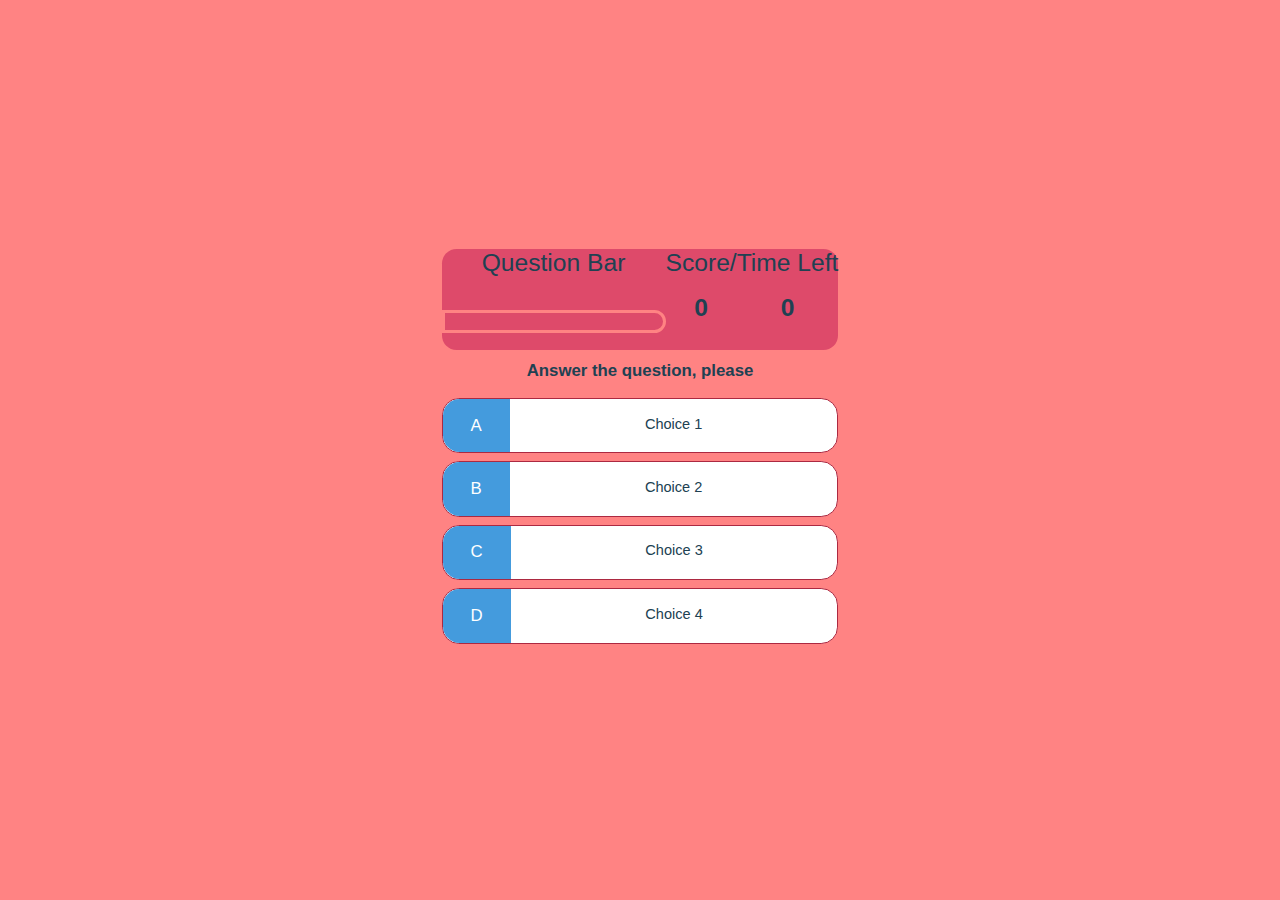
==== quizgame.html @ 0cdeb3a9 "the play page is ready" ====
<!DOCTYPE html>
<html lang="en">
<head>
    <meta charset="UTF-8">
    <meta name="viewport" content="width=device-width, initial-scale=1.0">
    <title>Gameplay</title>
    <link rel="stylesheet" href="./maincss.css">
    <link rel="stylesheet" href="./quizgame.css">
    <link href="https://fonts.cdnfonts.com/css/pokemon-solid" rel="stylesheet">
</head>
<body>
    <div class="container">
        <div id="game" class="justify-center column">
            <div id="info-display">
                <div id="display-item">
                    <p id="progressText" class="info">
                        Question Bar
                    </p>
                    <div id="progressBar">
                        <div id="progressBarFull"></div>
                    </div>
                </div>
                <div id="display-item">
                    <p class="info">
                        Score/
                    </p>
                    <h1 class="display-main-text" id="score">
                        0
                    </h1>
                </div>
                <div id="display-item">
                    <p class="info">
                        Time Left
                    </p>
                    <h1 class="display-text" id="score">
                        0
                    </h1>
                </div>
            </div>
            <h2 id="question">Answer the question, please</h2>
            <div class="choice-container">
                <p class="choice-prefix">A</p>
                <p class="choice-text" data-number="1">Choice 1</p>
            </div>
            <div class="choice-container">
                <p class="choice-prefix">B</p>
                <p class="choice-text" data-number="2">Choice 2</p>
            </div>
            <div class="choice-container">
                <p class="choice-prefix">C</p>
                <p class="choice-text" data-number="3">Choice 3</p>
            </div>
            <div class="choice-container">
                <p class="choice-prefix">D</p>
                <p class="choice-text" data-number="4">Choice 4</p>
            </div>
        </div>
    </div>
    <script src="./game.js"></script>
</body>
</html>
---- maincss.css ----
/*https://pokepalettes.com/#tangela*/

/*I used that cool font from the internet people, god bless them
I created a same style base for all the project
*/

:root{
    background-color: #ff8383;
    font-size: .7rem;
}

*{box-sizing: border-box;
font-family: 'Pokemon Solid', sans-serif, monospace;
margin: 0;
padding: 0;
color: #204152
}

h1,h2,h3,h4{
    margin-bottom: 1.5rem;

}

h1{
    font-size: 4rem;
    color: #204152;
    margin-bottom: 1rem;
    display: flex;
    justify-content: center;
}

h1>span{
    font-size: 2rem;
}

.container{
    width: 100vw;
    height: 100vh;
    display: flex;
    max-width: 100%;
    margin: 0 auto;
    justify-content: center;

}

.container > * {
/*in case i need it later*/
}

.justify-center{
    display: flex;
    flex-direction: column;
    justify-items: center;
    justify-content: center;
    text-align: center;
    
}

.text-center {
    text-align: center;

}

.column{
    display:flex;
    flex-direction: column;
    justify-content: center;
}

.center{
    display:flex;
    flex-direction: column;
    justify-content: center;
}

.hidden{
    display: none;
}

.button {
    font-size: 1.8rem;
    padding: 1rem 0;
    width:20rem;
    text-align: center;
    border: 0.4rem solid #ac2941;
    border-radius: 1.5rem;
    margin-bottom: 1rem;
    text-decoration: none;
    color: #ac2941;
    background-color: white;
}


.button:hover {
    cursor: pointer;
    box-shadow: 0 0.4rem 1.4rem 0 rgba (86,185,235,0.5);
    transform: translateY(-0.1rem);
    transition: transform 150ms;
    background-color: #de4a6a;
}


.btn[disabled]:hover{
    cursor: not-allowed;
    box-shadow: none;
    transform: none;
}
---- quizgame.css ----
.choice-container{
    display: flex;
    margin-bottom: .7rem;
    width: 100%;
    font-size: 1.8rem;
    border: .1rem solid #ac2941;
    border-radius: 1.5rem;
    background-color: #ffffff;
}

.choice-container:hover{
    cursor: pointer;
    background-color: #94d5f6;
    transform: translateY(-0.1rem);
    transition: transform 150ms;
}

.choice-prefix{
    padding: 1.5rem 2.5rem;
    border-top-left-radius: 1.5rem;
    border-bottom-left-radius: 1.5rem;
    background-color: rgb(68, 155, 221);
    color: white;
    font-size: 1.5rem;
}

.choice-text{
    padding: 1.5rem;
    font-size: 1.3rem;
    width: 100%;
}

.correct{
    background-color: 006a62;
}

.incorrect{
    background-color: ac1000;
}


/*Info display
It contains the time left
the current score
and a graphich meter in the form of a rectangle

*/


#display-item >*{
    font-size: 2.2rem;
    height: 5vh;
}

#info-display{
    background-color: #de4a6a;
    border-radius: 1.3rem;
    display: flex;
    flex-direction: row;
    justify-content: space-around;
    margin-bottom: 1rem;
}

.info{
    text-align: center;
    font-size:1.5rem
}

.display-main-text{
    text-align:center;
}


#progressBar{
    width: 20rem;
    height: 2rem;
    border: 0.3rem solid #ff8383;
    border-top-right-radius: 1.5rem;
    border-bottom-right-radius: 1.5rem;
    margin-top:1.5rem;
  
}

#progressBarFull{
    height: 3.5rem;
    background-color: #ffffff;
    width: 0%;
}
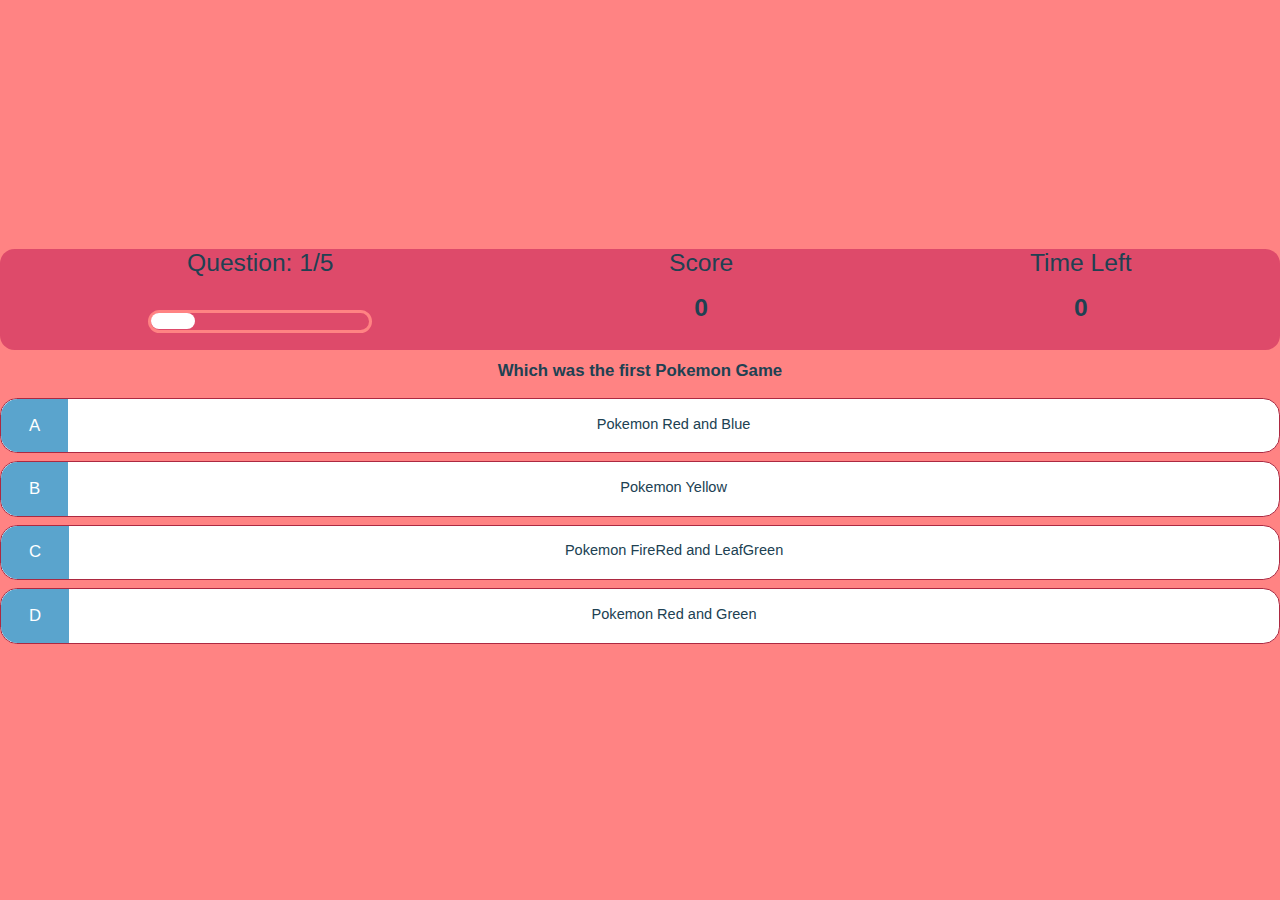
==== commit d2c5f578: "added question game, but still missing timer, i think that goes in the end" ====
--- a/quizgame.html
+++ b/quizgame.html
@@ -10,19 +10,19 @@
 </head>
 <body>
     <div class="container">
-        <div id="game" class="justify-center column">
+        <div id="game" class="justifyThis column">
             <div id="info-display">
                 <div id="display-item">
-                    <p id="progressText" class="info">
+                    <p id="progressMetric" class="info">
                         Question Bar
                     </p>
-                    <div id="progressBar">
-                        <div id="progressBarFull"></div>
+                    <div id="bar">
+                        <div id="filledBar"></div>
                     </div>
                 </div>
                 <div id="display-item">
                     <p class="info">
-                        Score/
+                        Score
                     </p>
                     <h1 class="display-main-text" id="score">
                         0
@@ -38,24 +38,24 @@
                 </div>
             </div>
             <h2 id="question">Answer the question, please</h2>
-            <div class="choice-container">
-                <p class="choice-prefix">A</p>
-                <p class="choice-text" data-number="1">Choice 1</p>
+            <div class="Answer-container">
+                <p class="fixed-choice">A</p>
+                <p class="fixed-text" data-number="1">Choice 1</p>
             </div>
-            <div class="choice-container">
-                <p class="choice-prefix">B</p>
-                <p class="choice-text" data-number="2">Choice 2</p>
+            <div class="Answer-container">
+                <p class="fixed-choice">B</p>
+                <p class="fixed-text" data-number="2">Choice 2</p>
             </div>
-            <div class="choice-container">
-                <p class="choice-prefix">C</p>
-                <p class="choice-text" data-number="3">Choice 3</p>
+            <div class="Answer-container">
+                <p class="fixed-choice">C</p>
+                <p class="fixed-text" data-number="3">Choice 3</p>
             </div>
-            <div class="choice-container">
-                <p class="choice-prefix">D</p>
-                <p class="choice-text" data-number="4">Choice 4</p>
+            <div class="Answer-container">
+                <p class="fixed-choice">D</p>
+                <p class="fixed-text" data-number="4">Choice 4</p>
             </div>
         </div>
     </div>
-    <script src="./game.js"></script>
+    <script src="./quizgame.js"></script>
 </body>
 </html>--- a/maincss.css
+++ b/maincss.css
@@ -47,12 +47,13 @@
 /*in case i need it later*/
 }
 
-.justify-center{
+.justifyThis {
     display: flex;
     flex-direction: column;
     justify-items: center;
     justify-content: center;
     text-align: center;
+    width: 100%;
     
 }
 
--- a/quizgame.css
+++ b/quizgame.css
@@ -1,4 +1,4 @@
-.choice-container{
+.Answer-container{
     display: flex;
     margin-bottom: .7rem;
     width: 100%;
@@ -8,34 +8,36 @@
     background-color: #ffffff;
 }
 
-.choice-container:hover{
+.Answer-container:hover{
     cursor: pointer;
-    background-color: #94d5f6;
+    /*background-color: #94d5f6; i tried to put a background color, but sometimes it eliminates the correct and wrong event listeners*/
     transform: translateY(-0.1rem);
     transition: transform 150ms;
+    box-shadow: 0 0 10px 0 #ac2941 inset, 0 0 10px 2px #ac2941;
+    border: 2px solid #ac2941;
 }
 
-.choice-prefix{
+.fixed-choice{
     padding: 1.5rem 2.5rem;
     border-top-left-radius: 1.5rem;
     border-bottom-left-radius: 1.5rem;
-    background-color: rgb(68, 155, 221);
+    background-color:#5aa4cd;
     color: white;
     font-size: 1.5rem;
 }
 
-.choice-text{
+.fixed-text{
     padding: 1.5rem;
     font-size: 1.3rem;
     width: 100%;
 }
 
 .correct{
-    background-color: 006a62;
+    background-color: #006a62;
 }
 
-.incorrect{
-    background-color: ac1000;
+.wrong{
+    background-color: #ac1000;
 }
 
 
@@ -71,18 +73,18 @@
 }
 
 
-#progressBar{
+#bar{
     width: 20rem;
     height: 2rem;
     border: 0.3rem solid #ff8383;
-    border-top-right-radius: 1.5rem;
-    border-bottom-right-radius: 1.5rem;
+    border-radius: 1.5rem;
     margin-top:1.5rem;
   
 }
 
-#progressBarFull{
-    height: 3.5rem;
+#filledBar{
+    height:1.4rem;
     background-color: #ffffff;
+    border-radius: 1.5rem;
     width: 0%;
 }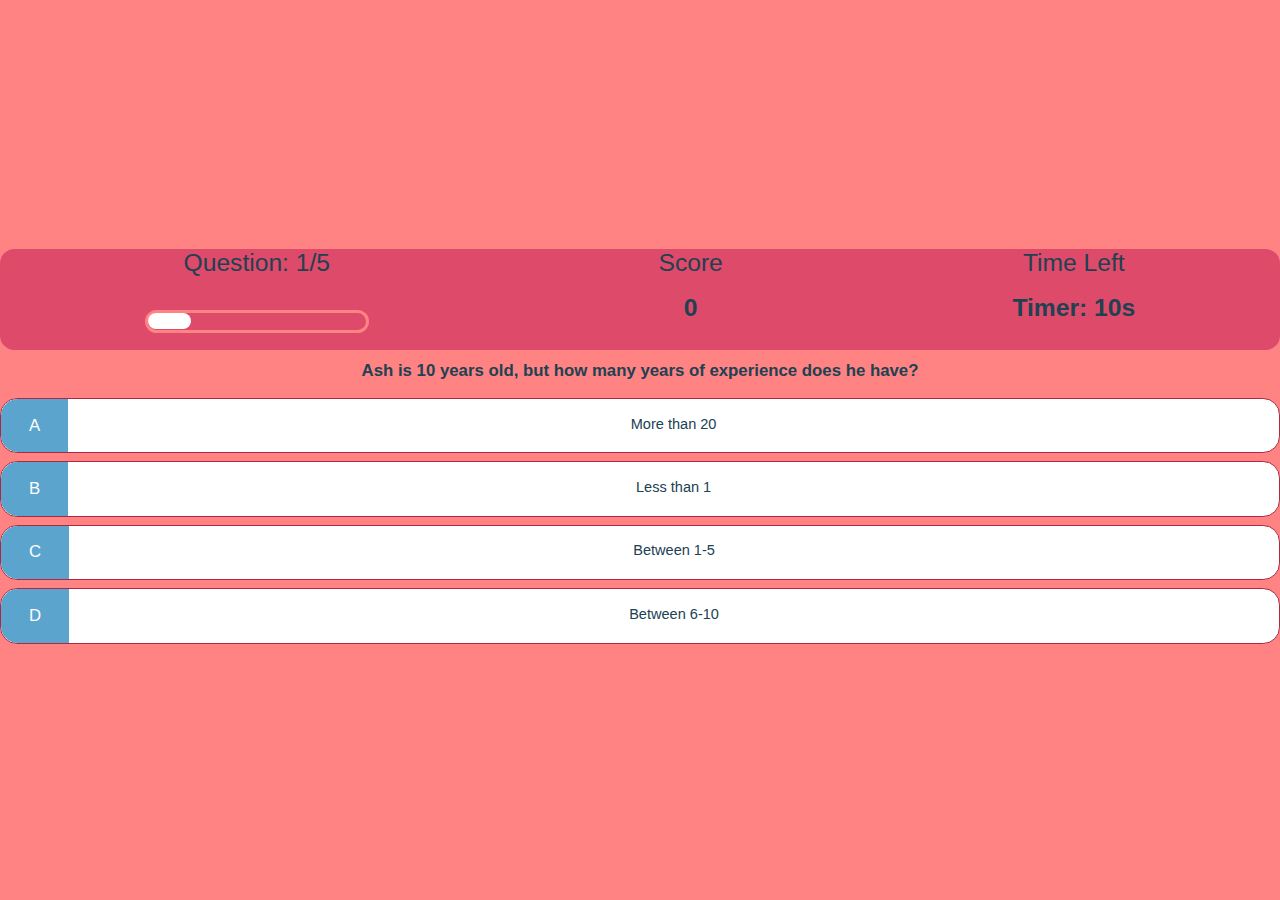
==== commit b62d9c3d: "just missing the readme" ====
--- a/quizgame.html
+++ b/quizgame.html
@@ -32,7 +32,7 @@
                     <p class="info">
                         Time Left
                     </p>
-                    <h1 class="display-text" id="score">
+                    <h1 class="display-text" id="timerDisplay">
                         0
                     </h1>
                 </div>
--- a/maincss.css
+++ b/maincss.css
@@ -29,6 +29,11 @@
     justify-content: center;
 }
 
+
+#trainerResult{
+    font-size: 2.3rem;
+}
+
 h1>span{
     font-size: 2rem;
 }
@@ -44,7 +49,7 @@
 }
 
 .container > * {
-/*in case i need it later*/
+/*in case i need it later, creating problems for now*/
 }
 
 .justifyThis {
@@ -101,9 +106,31 @@
 }
 
 
-.btn[disabled]:hover{
+.button[disabled]:hover{
     cursor: not-allowed;
     box-shadow: none;
     transform: none;
 }
 
+form{
+    width: 100%;
+    display: flex;
+    flex-direction: column;
+    align-items: center;
+}
+
+input{
+    margin-bottom: 1rem;
+    width: 20rem;
+    padding: 1.5rem;
+    font-size: 1.8rem;
+    border: none;
+    border-radius: 1.5rem;
+    box-shadow: 0 0.1rem 1.4rem 0 rgba(86, 185, 235, 05);
+
+}
+
+input::placeholder{
+    color: #aaa;
+}
+
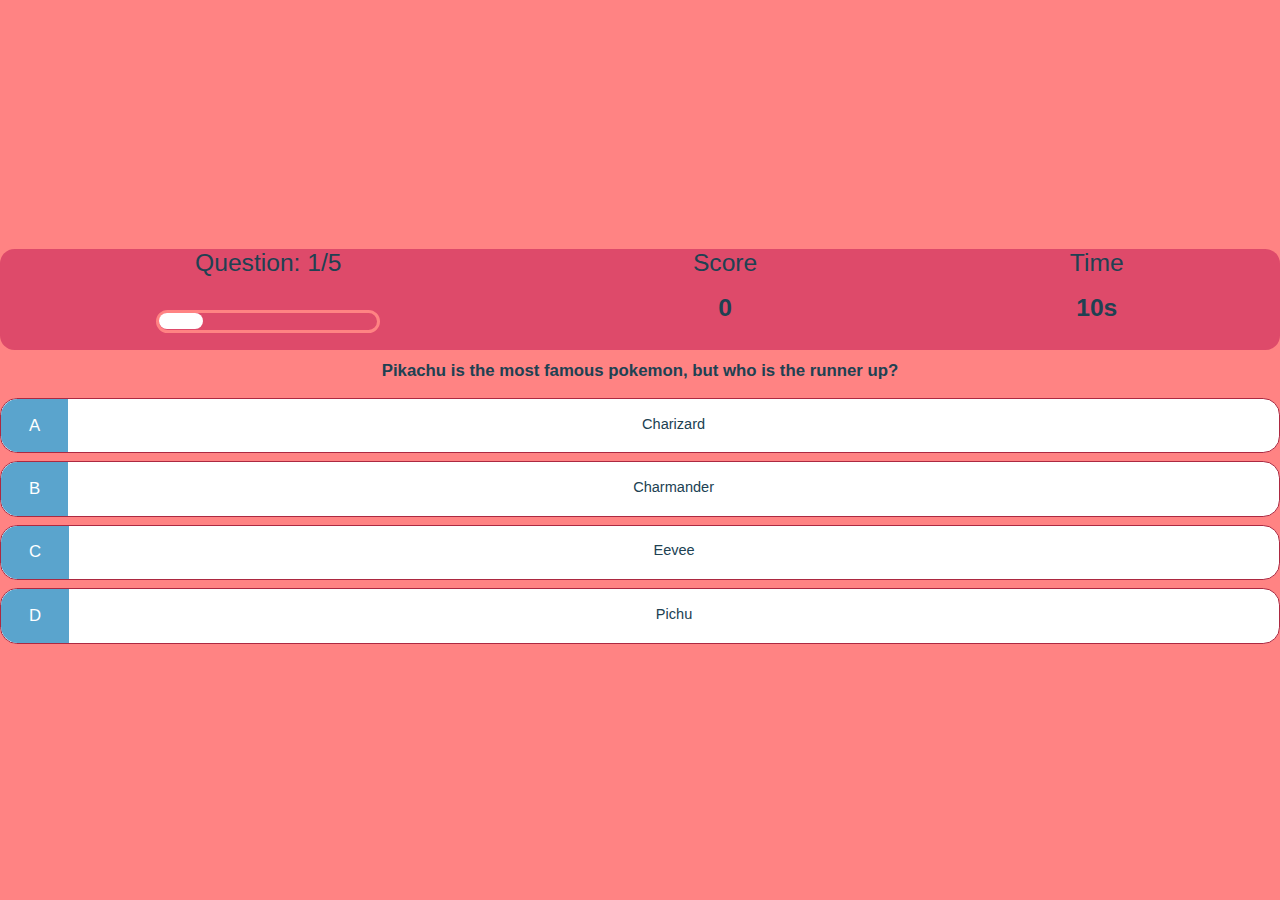
==== commit fd44be89: "changed a word so it looks bettet on cellphone" ====
--- a/quizgame.html
+++ b/quizgame.html
@@ -30,7 +30,7 @@
                 </div>
                 <div id="display-item">
                     <p class="info">
-                        Time Left
+                        Time
                     </p>
                     <h1 class="display-text" id="timerDisplay">
                         0
